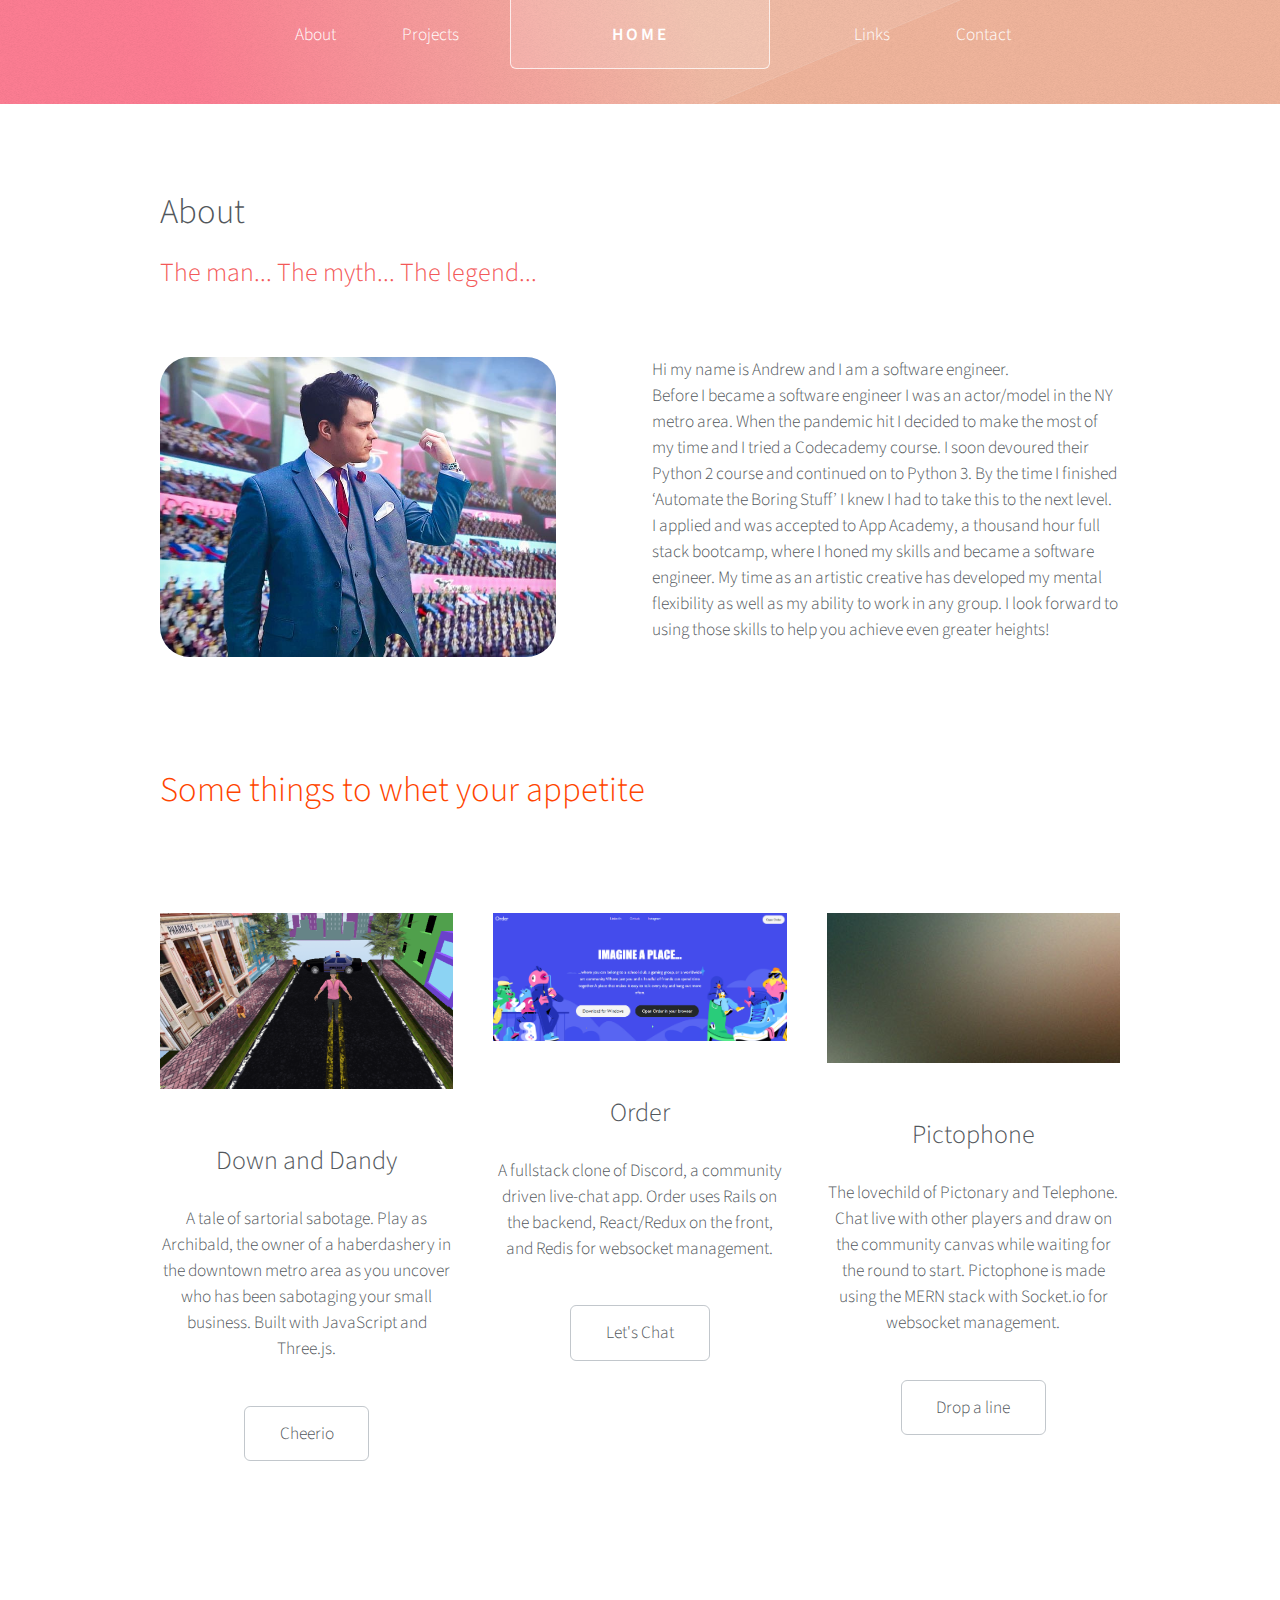
==== about.html @ 5de3103c "styling about and projects" ====
<!DOCTYPE HTML>
<!--
	Telephasic by HTML5 UP
	html5up.net | @ajlkn
	Free for personal and commercial use under the CCA 3.0 license (html5up.net/license)
-->
<html>
	<head>
		<title>Andrew Vitovitch</title>
		<meta charset="utf-8" />
		<meta name="viewport" content="width=device-width, initial-scale=1, user-scalable=no" />
		<link rel="stylesheet" href="assets/css/main.css" />
	</head>
	<body class="no-sidebar is-preload">
		<div id="page-wrapper">

			<!-- Header -->
				<div id="header-wrapper-about">
					<div id="header" class="container">

						<!-- Logo -->
							<h1 id="logo"><a href="index.html">Home</a></h1>

						<!-- Nav -->
						<nav id="nav">
							<ul>

								<li><a href="about.html">About</a></li>
								<li><a href="left-sidebar.html">Projects</a></li>
								<li class="break">
									<a>Links</a>
									<ul>
										<li><a href="https://www.linkedin.com/in/alvitovitch/">LinkedIn</a></li>
										<li><a href="https://github.com/alvitovitch">Github</a></li>
										<li><a href="https://angel.co/u/andrew-vitovitch">AngelList</a></li>
										<li><a href="https://www.instagram.com/brooklyn_dandy/?hl=en">Instagram</a></li>
									</ul>
								</li>
								<li ><a href="right-sidebar.html">Contact</a></li>
							</ul>
						</nav>

					</div>
				</div>

			<!-- Main -->
				<div class="wrapper">
					<div class="container" id="main">

						<!-- Content -->
							<article id="content">
								<header>
									<h2>About</h2>
									<p>The man... The myth... The legend...</p>
								</header>
								<div id='pokeAbout'>
									<img id='poke' src="images/189074681_493496372075279_3464237611437513443_n.jpg" alt=""/>
									<p>Hi my name is Andrew and I am a software engineer. <br/> Before I became a software engineer I was an actor/model in the NY metro area.
										 When the pandemic hit I decided to make the most of my time and I tried a Codecademy course. 
										 I soon devoured their Python 2 course and continued on to Python 3. 
										 By the time I finished ‘Automate the Boring Stuff’ I knew I had to take this to the next level.
										   <br/> I applied and was accepted to App Academy, a thousand hour full stack bootcamp, where I honed
										   my skills and became a software engineer. My time as an artistic creative has developed my mental flexibility as well as my ability to work in any group.
											  I look forward to using those skills to help you achieve even greater heights!</p>
								</div>
							</article>
							
							<h2 id='whet'>Some things to whet your appetite</h2>
							<div class="row features">
							<section class="col-4 col-12-narrower feature">
								<div class="image-wrapper first">
									<a href="https://alvitovitch.github.io/Down-and-Dandy/" class="image featured"><img src="images/DownAndDandy.png" alt="" /></a>
								</div>
								<header>
									<h3>Down and Dandy</h3>
								</header>
								<p>A tale of sartorial sabotage. Play as Archibald, the owner of a haberdashery in the downtown metro area 
									as you uncover who has been sabotaging your small business. Built with JavaScript and Three.js.
								</p>
								<ul class="actions">
									<li><a href="https://alvitovitch.github.io/Down-and-Dandy/" class="button">Cheerio</a></li>
								</ul>
							</section>
							<section class="col-4 col-12-narrower feature">
								<div class="image-wrapper">
									<a href="https://app-order-vitovitch.herokuapp.com/" class="image featured"><img src="images/OrderScreenShot.png" alt="" /></a>
								</div>
								<header>
									<h3>Order</h3>
								</header>
								<p>A fullstack clone of Discord, a community driven live-chat app. Order uses Rails on the backend, React/Redux on the front, and Redis for websocket management.</p>
								<ul class="actions">
									<li><a href="https://app-order-vitovitch.herokuapp.com/" class="button">Let's Chat</a></li>
								</ul>
							</section>
							<section class="col-4 col-12-narrower feature">
								<div class="image-wrapper">
									<a href="https://pictophone.herokuapp.com/" class="image featured"><img src="images/pic05.jpg" alt="" /></a>
								</div>
								<header>
									<h3>Pictophone</h3>
								</header>
								<p>The lovechild of Pictonary and Telephone. Chat live with other players and draw on the community canvas while waiting for the round to start.
									Pictophone is made using the MERN stack with Socket.io for websocket management. 
								</p>
								<ul class="actions">
									<li><a href="https://pictophone.herokuapp.com/" class="button">Drop a line</a></li>
								</ul>
							</section>
						</div>
					</div>
				</div>

			<!-- Footer -->
				<!-- <div id="footer-wrapper">
					<div id="footer" class="container">
						<header class="major">
							<h2>Euismod aliquam vehicula lorem</h2>
							<p>Lorem ipsum dolor sit amet consectetur et sed adipiscing elit. Curabitur vel sem sit<br />
							dolor neque semper magna lorem ipsum feugiat veroeros lorem ipsum dolore.</p>
						</header>
						<div class="row">
							<section class="col-6 col-12-narrower">
								<form method="post" action="#">
									<div class="row gtr-50">
										<div class="col-6 col-12-mobile">
											<input name="name" placeholder="Name" type="text" />
										</div>
										<div class="col-6 col-12-mobile">
											<input name="email" placeholder="Email" type="text" />
										</div>
										<div class="col-12">
											<textarea name="message" placeholder="Message"></textarea>
										</div>
										<div class="col-12">
											<ul class="actions">
												<li><input type="submit" value="Send Message" /></li>
												<li><input type="reset" value="Clear form" /></li>
											</ul>
										</div>
									</div>
								</form>
							</section>
							<section class="col-6 col-12-narrower">
								<div class="row gtr-0">
									<ul class="divided icons col-6 col-12-mobile">
										<li class="icon brands fa-twitter"><a href="#"><span class="extra">twitter.com/</span>untitled</a></li>
										<li class="icon brands fa-facebook-f"><a href="#"><span class="extra">facebook.com/</span>untitled</a></li>
										<li class="icon brands fa-dribbble"><a href="#"><span class="extra">dribbble.com/</span>untitled</a></li>
									</ul>
									<ul class="divided icons col-6 col-12-mobile">
										<li class="icon brands fa-instagram"><a href="#"><span class="extra">instagram.com/</span>untitled</a></li>
										<li class="icon brands fa-youtube"><a href="#"><span class="extra">youtube.com/</span>untitled</a></li>
										<li class="icon brands fa-pinterest"><a href="#"><span class="extra">pinterest.com/</span>untitled</a></li>
									</ul>
								</div>
							</section>
						</div>
					</div>
					<div id="copyright" class="container">
						<ul class="menu">
							<li>&copy; Untitled. All rights reserved.</li><li>Design: <a href="http://html5up.net">HTML5 UP</a></li>
						</ul>
					</div>
				</div> -->

		</div>

		<!-- Scripts -->
			<script src="assets/js/jquery.min.js"></script>
			<script src="assets/js/jquery.dropotron.min.js"></script>
			<script src="assets/js/browser.min.js"></script>
			<script src="assets/js/breakpoints.min.js"></script>
			<script src="assets/js/util.js"></script>
			<script src="assets/js/main.js"></script>

	</body>
</html>
---- assets/css/main.css ----
@import url("fontawesome-all.min.css");
@import url("https://fonts.googleapis.com/css?family=Source+Sans+Pro:300,300italic,400,400italic,600");

/*
	Telephasic by HTML5 UP
	html5up.net | @ajlkn
	Free for personal and commercial use under the CCA 3.0 license (html5up.net/license)
*/

html, body, div, span, applet, object,
iframe, h1, h2, h3, h4, h5, h6, p, blockquote,
pre, a, abbr, acronym, address, big, cite,
code, del, dfn, em, img, ins, kbd, q, s, samp,
small, strike, strong, sub, sup, tt, var, b,
u, i, center, dl, dt, dd, ol, ul, li, fieldset,
form, label, legend, table, caption, tbody,
tfoot, thead, tr, th, td, article, aside,
canvas, details, embed, figure, figcaption,
footer, header, hgroup, menu, nav, output, ruby,
section, summary, time, mark, audio, video {
	margin: 0;
	padding: 0;
	border: 0;
	font-size: 100%;
	font: inherit;
	vertical-align: baseline;}

article, aside, details, figcaption, figure,
footer, header, hgroup, menu, nav, section {
	display: block;}

body {
	line-height: 1;
}

ol, ul {
	list-style: none;
}

blockquote, q {
	quotes: none;
}

	blockquote:before, blockquote:after, q:before, q:after {
		content: '';
		content: none;
	}

table {
	border-collapse: collapse;
	border-spacing: 0;
}

body {
	-webkit-text-size-adjust: none;
}

mark {
	background-color: transparent;
	color: inherit;
}

input::-moz-focus-inner {
	border: 0;
	padding: 0;
}

input, select, textarea {
	-moz-appearance: none;
	-webkit-appearance: none;
	-ms-appearance: none;
	appearance: none;
}

/* Basic */

	@-ms-viewport {
		width: device-width;
	}

	html {
		box-sizing: border-box;
	}

	*, *:before, *:after {
		box-sizing: inherit;
	}

	body {
		background: #f5f7fa;
		font-family: 'Source Sans Pro', sans-serif;
		font-weight: 300;
		color: #52575c;
		line-height: 1.75em;
		font-size: 14pt;
	}

		body.is-preload *, body.is-preload *:before, body.is-preload *:after {
			-moz-animation: none !important;
			-webkit-animation: none !important;
			-ms-animation: none !important;
			animation: none !important;
			-moz-transition: none !important;
			-webkit-transition: none !important;
			-ms-transition: none !important;
			transition: none !important;
		}

	input, textarea, select {
		font-family: 'Source Sans Pro', sans-serif;
		font-weight: 300;
		color: #52575c;
		line-height: 1.75em;
		font-size: 15pt;
	}

	h1, h2, h3, h4, h5, h6 {
		font-weight: 300;
		color: #52575c;
	}

	h1 a, h2 a, h3 a, h4 a, h5 a, h6 a {
		color: inherit;
		text-decoration: none;
	}

	h2 {
		font-size: 2em;
		line-height: 1.25em;
	}

	h3 {
		font-size: 1.5em;
		line-height: 1.5em;
	}

	a {
		-moz-transition: color 0.25s ease-in-out, border-color 0.25s ease-in-out, background-color 0.25s ease-in-out;
		-webkit-transition: color 0.25s ease-in-out, border-color 0.25s ease-in-out, background-color 0.25s ease-in-out;
		-ms-transition: color 0.25s ease-in-out, border-color 0.25s ease-in-out, background-color 0.25s ease-in-out;
		transition: color 0.25s ease-in-out, border-color 0.25s ease-in-out, background-color 0.25s ease-in-out;
		color: inherit;
		text-decoration: none;
		border-bottom: dotted 1px #62676c;
	}

		a:hover {
			color: #f35858;
			border-bottom-color: rgba(255, 255, 255, 0);
		}

	strong, b {
		font-weight: 400;
		color: #42474c;
	}

	em, i {
		font-style: italic;
	}

	sub {
		position: relative;
		top: 0.5em;
		font-size: 0.8em;
	}

	sup {
		position: relative;
		top: -0.5em;
		font-size: 0.8em;
	}

	hr {
		border: 0;
		border-top: solid 1px #c2c7cc;
	}

	blockquote {
		border-left: solid 0.5em #c2c7cc;
		padding: 1em 0 1em 2em;
		font-style: italic;
	}

	p, ul, ol, dl, table {
		margin-bottom: 1.5em;
	}

	br.clear {
		clear: both;
	}

	.features {
		margin-bottom: 1.5em;
	}

	.feature {
		text-align: center;
	}

/* Sections/Article */

	section, article {
		margin-bottom: 3em;
	}

	section > :last-child,
	article > :last-child,
	section:last-child,
	article:last-child {
		margin-bottom: 0;
	}

	.row > section, .row > article {
		margin-bottom: 0;
	}

	header {
		margin-bottom: 1.5em;
	}

		header > p {
			display: block;
			color: #f35858;
			padding: 0.75em 0 1em 0;
			font-size: 1.5em;
			line-height: 1.5em;
		}

		header.major {
			text-align: center;
		}

/* Container */

	.container {
		margin: 0 auto;
		max-width: 100%;
		width: 1200px;
	}

		@media screen and (max-width: 1280px) {

			.container {
				width: 960px;
			}

		}

		@media screen and (max-width: 1080px) {

			.container {
				width: 100%;
			}

		}

		@media screen and (max-width: 820px) {

			.container {
				width: 100%;
			}

		}

		@media screen and (max-width: 736px) {

			.container {
				width: 100%;
			}

		}

		@media screen and (max-width: 480px) {

			.container {
				width: 100%;
			}

		}

/* Row */

	.row {
		display: flex;
		flex-wrap: wrap;
		box-sizing: border-box;
		align-items: stretch;
	}

		.row > * {
			box-sizing: border-box;
		}

		.row.gtr-uniform > * > :last-child {
			margin-bottom: 0;
		}

		.row.aln-left {
			justify-content: flex-start;
		}

		.row.aln-center {
			justify-content: center;
		}

		.row.aln-right {
			justify-content: flex-end;
		}

		.row.aln-top {
			align-items: flex-start;
		}

		.row.aln-middle {
			align-items: center;
		}

		.row.aln-bottom {
			align-items: flex-end;
		}

		.row > .imp {
			order: -1;
		}

		.row > .col-1 {
			width: 8.33333%;
		}

		.row > .off-1 {
			margin-left: 8.33333%;
		}

		.row > .col-2 {
			width: 16.66667%;
		}

		.row > .off-2 {
			margin-left: 16.66667%;
		}

		.row > .col-3 {
			width: 25%;
		}

		.row > .off-3 {
			margin-left: 25%;
		}

		.row > .col-4 {
			width: 33.33333%;
		}

		.row > .off-4 {
			margin-left: 33.33333%;
		}

		.row > .col-5 {
			width: 41.66667%;
		}

		.row > .off-5 {
			margin-left: 41.66667%;
		}

		.row > .col-6 {
			width: 50%;
		}

		.row > .off-6 {
			margin-left: 50%;
		}

		.row > .col-7 {
			width: 58.33333%;
		}

		.row > .off-7 {
			margin-left: 58.33333%;
		}

		.row > .col-8 {
			width: 66.66667%;
		}

		.row > .off-8 {
			margin-left: 66.66667%;
		}

		.row > .col-9 {
			width: 75%;
		}

		.row > .off-9 {
			margin-left: 75%;
		}

		.row > .col-10 {
			width: 83.33333%;
		}

		.row > .off-10 {
			margin-left: 83.33333%;
		}

		.row > .col-11 {
			width: 91.66667%;
		}

		.row > .off-11 {
			margin-left: 91.66667%;
		}

		.row > .col-12 {
			width: 100%;
		}

		.row > .off-12 {
			margin-left: 100%;
		}

		.row.gtr-0 {
			margin-top: 0px;
			margin-left: 0px;
		}

			.row.gtr-0 > * {
				padding: 0px 0 0 0px;
			}

			.row.gtr-0.gtr-uniform {
				margin-top: 0px;
			}

				.row.gtr-0.gtr-uniform > * {
					padding-top: 0px;
				}

		.row.gtr-25 {
			margin-top: -12.5px;
			margin-left: -12.5px;
		}

			.row.gtr-25 > * {
				padding: 12.5px 0 0 12.5px;
			}

			.row.gtr-25.gtr-uniform {
				margin-top: -12.5px;
			}

				.row.gtr-25.gtr-uniform > * {
					padding-top: 12.5px;
				}

		.row.gtr-50 {
			margin-top: -25px;
			margin-left: -25px;
		}

			.row.gtr-50 > * {
				padding: 25px 0 0 25px;
			}

			.row.gtr-50.gtr-uniform {
				margin-top: -25px;
			}

				.row.gtr-50.gtr-uniform > * {
					padding-top: 25px;
				}

		.row {
			margin-top: -50px;
			margin-left: -50px;
		}

			.row > * {
				padding: 50px 0 0 50px;
			}

			.row.gtr-uniform {
				margin-top: -50px;
			}

				.row.gtr-uniform > * {
					padding-top: 50px;
				}

		.row.gtr-150 {
			margin-top: -75px;
			margin-left: -75px;
		}

			.row.gtr-150 > * {
				padding: 75px 0 0 75px;
			}

			.row.gtr-150.gtr-uniform {
				margin-top: -75px;
			}

				.row.gtr-150.gtr-uniform > * {
					padding-top: 75px;
				}

		.row.gtr-200 {
			margin-top: -100px;
			margin-left: -100px;
		}

			.row.gtr-200 > * {
				padding: 100px 0 0 100px;
			}

			.row.gtr-200.gtr-uniform {
				margin-top: -100px;
			}

				.row.gtr-200.gtr-uniform > * {
					padding-top: 100px;
				}

		@media screen and (max-width: 1280px) {

			.row {
				display: flex;
				flex-wrap: wrap;
				box-sizing: border-box;
				align-items: stretch;
			}

				.row > * {
					box-sizing: border-box;
				}

				.row.gtr-uniform > * > :last-child {
					margin-bottom: 0;
				}

				.row.aln-left {
					justify-content: flex-start;
				}

				.row.aln-center {
					justify-content: center;
				}

				.row.aln-right {
					justify-content: flex-end;
				}

				.row.aln-top {
					align-items: flex-start;
				}

				.row.aln-middle {
					align-items: center;
				}

				.row.aln-bottom {
					align-items: flex-end;
				}

				.row > .imp-normal {
					order: -1;
				}

				.row > .col-1-normal {
					width: 8.33333%;
				}

				.row > .off-1-normal {
					margin-left: 8.33333%;
				}

				.row > .col-2-normal {
					width: 16.66667%;
				}

				.row > .off-2-normal {
					margin-left: 16.66667%;
				}

				.row > .col-3-normal {
					width: 25%;
				}

				.row > .off-3-normal {
					margin-left: 25%;
				}

				.row > .col-4-normal {
					width: 33.33333%;
				}

				.row > .off-4-normal {
					margin-left: 33.33333%;
				}

				.row > .col-5-normal {
					width: 41.66667%;
				}

				.row > .off-5-normal {
					margin-left: 41.66667%;
				}

				.row > .col-6-normal {
					width: 50%;
				}

				.row > .off-6-normal {
					margin-left: 50%;
				}

				.row > .col-7-normal {
					width: 58.33333%;
				}

				.row > .off-7-normal {
					margin-left: 58.33333%;
				}

				.row > .col-8-normal {
					width: 66.66667%;
				}

				.row > .off-8-normal {
					margin-left: 66.66667%;
				}

				.row > .col-9-normal {
					width: 75%;
				}

				.row > .off-9-normal {
					margin-left: 75%;
				}

				.row > .col-10-normal {
					width: 83.33333%;
				}

				.row > .off-10-normal {
					margin-left: 83.33333%;
				}

				.row > .col-11-normal {
					width: 91.66667%;
				}

				.row > .off-11-normal {
					margin-left: 91.66667%;
				}

				.row > .col-12-normal {
					width: 100%;
				}

				.row > .off-12-normal {
					margin-left: 100%;
				}

				.row.gtr-0 {
					margin-top: 0px;
					margin-left: 0px;
				}

					.row.gtr-0 > * {
						padding: 0px 0 0 0px;
					}

					.row.gtr-0.gtr-uniform {
						margin-top: 0px;
					}

						.row.gtr-0.gtr-uniform > * {
							padding-top: 0px;
						}

				.row.gtr-25 {
					margin-top: -10px;
					margin-left: -10px;
				}

					.row.gtr-25 > * {
						padding: 10px 0 0 10px;
					}

					.row.gtr-25.gtr-uniform {
						margin-top: -10px;
					}

						.row.gtr-25.gtr-uniform > * {
							padding-top: 10px;
						}

				.row.gtr-50 {
					margin-top: -20px;
					margin-left: -20px;
				}

					.row.gtr-50 > * {
						padding: 20px 0 0 20px;
					}

					.row.gtr-50.gtr-uniform {
						margin-top: -20px;
					}

						.row.gtr-50.gtr-uniform > * {
							padding-top: 20px;
						}

				.row {
					margin-top: -40px;
					margin-left: -40px;
				}

					.row > * {
						padding: 40px 0 0 40px;
					}

					.row.gtr-uniform {
						margin-top: -40px;
					}

						.row.gtr-uniform > * {
							padding-top: 40px;
						}

				.row.gtr-150 {
					margin-top: -60px;
					margin-left: -60px;
				}

					.row.gtr-150 > * {
						padding: 60px 0 0 60px;
					}

					.row.gtr-150.gtr-uniform {
						margin-top: -60px;
					}

						.row.gtr-150.gtr-uniform > * {
							padding-top: 60px;
						}

				.row.gtr-200 {
					margin-top: -80px;
					margin-left: -80px;
				}

					.row.gtr-200 > * {
						padding: 80px 0 0 80px;
					}

					.row.gtr-200.gtr-uniform {
						margin-top: -80px;
					}

						.row.gtr-200.gtr-uniform > * {
							padding-top: 80px;
						}

		}

		@media screen and (max-width: 1080px) {

			.row {
				display: flex;
				flex-wrap: wrap;
				box-sizing: border-box;
				align-items: stretch;
			}

				.row > * {
					box-sizing: border-box;
				}

				.row.gtr-uniform > * > :last-child {
					margin-bottom: 0;
				}

				.row.aln-left {
					justify-content: flex-start;
				}

				.row.aln-center {
					justify-content: center;
				}

				.row.aln-right {
					justify-content: flex-end;
				}

				.row.aln-top {
					align-items: flex-start;
				}

				.row.aln-middle {
					align-items: center;
				}

				.row.aln-bottom {
					align-items: flex-end;
				}

				.row > .imp-narrow {
					order: -1;
				}

				.row > .col-1-narrow {
					width: 8.33333%;
				}

				.row > .off-1-narrow {
					margin-left: 8.33333%;
				}

				.row > .col-2-narrow {
					width: 16.66667%;
				}

				.row > .off-2-narrow {
					margin-left: 16.66667%;
				}

				.row > .col-3-narrow {
					width: 25%;
				}

				.row > .off-3-narrow {
					margin-left: 25%;
				}

				.row > .col-4-narrow {
					width: 33.33333%;
				}

				.row > .off-4-narrow {
					margin-left: 33.33333%;
				}

				.row > .col-5-narrow {
					width: 41.66667%;
				}

				.row > .off-5-narrow {
					margin-left: 41.66667%;
				}

				.row > .col-6-narrow {
					width: 50%;
				}

				.row > .off-6-narrow {
					margin-left: 50%;
				}

				.row > .col-7-narrow {
					width: 58.33333%;
				}

				.row > .off-7-narrow {
					margin-left: 58.33333%;
				}

				.row > .col-8-narrow {
					width: 66.66667%;
				}

				.row > .off-8-narrow {
					margin-left: 66.66667%;
				}

				.row > .col-9-narrow {
					width: 75%;
				}

				.row > .off-9-narrow {
					margin-left: 75%;
				}

				.row > .col-10-narrow {
					width: 83.33333%;
				}

				.row > .off-10-narrow {
					margin-left: 83.33333%;
				}

				.row > .col-11-narrow {
					width: 91.66667%;
				}

				.row > .off-11-narrow {
					margin-left: 91.66667%;
				}

				.row > .col-12-narrow {
					width: 100%;
				}

				.row > .off-12-narrow {
					margin-left: 100%;
				}

				.row.gtr-0 {
					margin-top: 0px;
					margin-left: 0px;
				}

					.row.gtr-0 > * {
						padding: 0px 0 0 0px;
					}

					.row.gtr-0.gtr-uniform {
						margin-top: 0px;
					}

						.row.gtr-0.gtr-uniform > * {
							padding-top: 0px;
						}

				.row.gtr-25 {
					margin-top: -10px;
					margin-left: -10px;
				}

					.row.gtr-25 > * {
						padding: 10px 0 0 10px;
					}

					.row.gtr-25.gtr-uniform {
						margin-top: -10px;
					}

						.row.gtr-25.gtr-uniform > * {
							padding-top: 10px;
						}

				.row.gtr-50 {
					margin-top: -20px;
					margin-left: -20px;
				}

					.row.gtr-50 > * {
						padding: 20px 0 0 20px;
					}

					.row.gtr-50.gtr-uniform {
						margin-top: -20px;
					}

						.row.gtr-50.gtr-uniform > * {
							padding-top: 20px;
						}

				.row {
					margin-top: -40px;
					margin-left: -40px;
				}

					.row > * {
						padding: 40px 0 0 40px;
					}

					.row.gtr-uniform {
						margin-top: -40px;
					}

						.row.gtr-uniform > * {
							padding-top: 40px;
						}

				.row.gtr-150 {
					margin-top: -60px;
					margin-left: -60px;
				}

					.row.gtr-150 > * {
						padding: 60px 0 0 60px;
					}

					.row.gtr-150.gtr-uniform {
						margin-top: -60px;
					}

						.row.gtr-150.gtr-uniform > * {
							padding-top: 60px;
						}

				.row.gtr-200 {
					margin-top: -80px;
					margin-left: -80px;
				}

					.row.gtr-200 > * {
						padding: 80px 0 0 80px;
					}

					.row.gtr-200.gtr-uniform {
						margin-top: -80px;
					}

						.row.gtr-200.gtr-uniform > * {
							padding-top: 80px;
						}

		}

		@media screen and (max-width: 820px) {

			.row {
				display: flex;
				flex-wrap: wrap;
				box-sizing: border-box;
				align-items: stretch;
			}

				.row > * {
					box-sizing: border-box;
				}

				.row.gtr-uniform > * > :last-child {
					margin-bottom: 0;
				}

				.row.aln-left {
					justify-content: flex-start;
				}

				.row.aln-center {
					justify-content: center;
				}

				.row.aln-right {
					justify-content: flex-end;
				}

				.row.aln-top {
					align-items: flex-start;
				}

				.row.aln-middle {
					align-items: center;
				}

				.row.aln-bottom {
					align-items: flex-end;
				}

				.row > .imp-narrower {
					order: -1;
				}

				.row > .col-1-narrower {
					width: 8.33333%;
				}

				.row > .off-1-narrower {
					margin-left: 8.33333%;
				}

				.row > .col-2-narrower {
					width: 16.66667%;
				}

				.row > .off-2-narrower {
					margin-left: 16.66667%;
				}

				.row > .col-3-narrower {
					width: 25%;
				}

				.row > .off-3-narrower {
					margin-left: 25%;
				}

				.row > .col-4-narrower {
					width: 33.33333%;
				}

				.row > .off-4-narrower {
					margin-left: 33.33333%;
				}

				.row > .col-5-narrower {
					width: 41.66667%;
				}

				.row > .off-5-narrower {
					margin-left: 41.66667%;
				}

				.row > .col-6-narrower {
					width: 50%;
				}

				.row > .off-6-narrower {
					margin-left: 50%;
				}

				.row > .col-7-narrower {
					width: 58.33333%;
				}

				.row > .off-7-narrower {
					margin-left: 58.33333%;
				}

				.row > .col-8-narrower {
					width: 66.66667%;
				}

				.row > .off-8-narrower {
					margin-left: 66.66667%;
				}

				.row > .col-9-narrower {
					width: 75%;
				}

				.row > .off-9-narrower {
					margin-left: 75%;
				}

				.row > .col-10-narrower {
					width: 83.33333%;
				}

				.row > .off-10-narrower {
					margin-left: 83.33333%;
				}

				.row > .col-11-narrower {
					width: 91.66667%;
				}

				.row > .off-11-narrower {
					margin-left: 91.66667%;
				}

				.row > .col-12-narrower {
					width: 100%;
				}

				.row > .off-12-narrower {
					margin-left: 100%;
				}

				.row.gtr-0 {
					margin-top: 0px;
					margin-left: 0px;
				}

					.row.gtr-0 > * {
						padding: 0px 0 0 0px;
					}

					.row.gtr-0.gtr-uniform {
						margin-top: 0px;
					}

						.row.gtr-0.gtr-uniform > * {
							padding-top: 0px;
						}

				.row.gtr-25 {
					margin-top: -7.5px;
					margin-left: -7.5px;
				}

					.row.gtr-25 > * {
						padding: 7.5px 0 0 7.5px;
					}

					.row.gtr-25.gtr-uniform {
						margin-top: -7.5px;
					}

						.row.gtr-25.gtr-uniform > * {
							padding-top: 7.5px;
						}

				.row.gtr-50 {
					margin-top: -15px;
					margin-left: -15px;
				}

					.row.gtr-50 > * {
						padding: 15px 0 0 15px;
					}

					.row.gtr-50.gtr-uniform {
						margin-top: -15px;
					}

						.row.gtr-50.gtr-uniform > * {
							padding-top: 15px;
						}

				.row {
					margin-top: -30px;
					margin-left: -30px;
				}

					.row > * {
						padding: 30px 0 0 30px;
					}

					.row.gtr-uniform {
						margin-top: -30px;
					}

						.row.gtr-uniform > * {
							padding-top: 30px;
						}

				.row.gtr-150 {
					margin-top: -45px;
					margin-left: -45px;
				}

					.row.gtr-150 > * {
						padding: 45px 0 0 45px;
					}

					.row.gtr-150.gtr-uniform {
						margin-top: -45px;
					}

						.row.gtr-150.gtr-uniform > * {
							padding-top: 45px;
						}

				.row.gtr-200 {
					margin-top: -60px;
					margin-left: -60px;
				}

					.row.gtr-200 > * {
						padding: 60px 0 0 60px;
					}

					.row.gtr-200.gtr-uniform {
						margin-top: -60px;
					}

						.row.gtr-200.gtr-uniform > * {
							padding-top: 60px;
						}

		}

		@media screen and (max-width: 736px) {

			.row {
				display: flex;
				flex-wrap: wrap;
				box-sizing: border-box;
				align-items: stretch;
			}

				.row > * {
					box-sizing: border-box;
				}

				.row.gtr-uniform > * > :last-child {
					margin-bottom: 0;
				}

				.row.aln-left {
					justify-content: flex-start;
				}

				.row.aln-center {
					justify-content: center;
				}

				.row.aln-right {
					justify-content: flex-end;
				}

				.row.aln-top {
					align-items: flex-start;
				}

				.row.aln-middle {
					align-items: center;
				}

				.row.aln-bottom {
					align-items: flex-end;
				}

				.row > .imp-mobile {
					order: -1;
				}

				.row > .col-1-mobile {
					width: 8.33333%;
				}

				.row > .off-1-mobile {
					margin-left: 8.33333%;
				}

				.row > .col-2-mobile {
					width: 16.66667%;
				}

				.row > .off-2-mobile {
					margin-left: 16.66667%;
				}

				.row > .col-3-mobile {
					width: 25%;
				}

				.row > .off-3-mobile {
					margin-left: 25%;
				}

				.row > .col-4-mobile {
					width: 33.33333%;
				}

				.row > .off-4-mobile {
					margin-left: 33.33333%;
				}

				.row > .col-5-mobile {
					width: 41.66667%;
				}

				.row > .off-5-mobile {
					margin-left: 41.66667%;
				}

				.row > .col-6-mobile {
					width: 50%;
				}

				.row > .off-6-mobile {
					margin-left: 50%;
				}

				.row > .col-7-mobile {
					width: 58.33333%;
				}

				.row > .off-7-mobile {
					margin-left: 58.33333%;
				}

				.row > .col-8-mobile {
					width: 66.66667%;
				}

				.row > .off-8-mobile {
					margin-left: 66.66667%;
				}

				.row > .col-9-mobile {
					width: 75%;
				}

				.row > .off-9-mobile {
					margin-left: 75%;
				}

				.row > .col-10-mobile {
					width: 83.33333%;
				}

				.row > .off-10-mobile {
					margin-left: 83.33333%;
				}

				.row > .col-11-mobile {
					width: 91.66667%;
				}

				.row > .off-11-mobile {
					margin-left: 91.66667%;
				}

				.row > .col-12-mobile {
					width: 100%;
				}

				.row > .off-12-mobile {
					margin-left: 100%;
				}

				.row.gtr-0 {
					margin-top: 0px;
					margin-left: 0px;
				}

					.row.gtr-0 > * {
						padding: 0px 0 0 0px;
					}

					.row.gtr-0.gtr-uniform {
						margin-top: 0px;
					}

						.row.gtr-0.gtr-uniform > * {
							padding-top: 0px;
						}

				.row.gtr-25 {
					margin-top: -5px;
					margin-left: -5px;
				}

					.row.gtr-25 > * {
						padding: 5px 0 0 5px;
					}

					.row.gtr-25.gtr-uniform {
						margin-top: -5px;
					}

						.row.gtr-25.gtr-uniform > * {
							padding-top: 5px;
						}

				.row.gtr-50 {
					margin-top: -10px;
					margin-left: -10px;
				}

					.row.gtr-50 > * {
						padding: 10px 0 0 10px;
					}

					.row.gtr-50.gtr-uniform {
						margin-top: -10px;
					}

						.row.gtr-50.gtr-uniform > * {
							padding-top: 10px;
						}

				.row {
					margin-top: -20px;
					margin-left: -20px;
				}

					.row > * {
						padding: 20px 0 0 20px;
					}

					.row.gtr-uniform {
						margin-top: -20px;
					}

						.row.gtr-uniform > * {
							padding-top: 20px;
						}

				.row.gtr-150 {
					margin-top: -30px;
					margin-left: -30px;
				}

					.row.gtr-150 > * {
						padding: 30px 0 0 30px;
					}

					.row.gtr-150.gtr-uniform {
						margin-top: -30px;
					}

						.row.gtr-150.gtr-uniform > * {
							padding-top: 30px;
						}

				.row.gtr-200 {
					margin-top: -40px;
					margin-left: -40px;
				}

					.row.gtr-200 > * {
						padding: 40px 0 0 40px;
					}

					.row.gtr-200.gtr-uniform {
						margin-top: -40px;
					}

						.row.gtr-200.gtr-uniform > * {
							padding-top: 40px;
						}

		}

		@media screen and (max-width: 480px) {

			.row {
				display: flex;
				flex-wrap: wrap;
				box-sizing: border-box;
				align-items: stretch;
			}

				.row > * {
					box-sizing: border-box;
				}

				.row.gtr-uniform > * > :last-child {
					margin-bottom: 0;
				}

				.row.aln-left {
					justify-content: flex-start;
				}

				.row.aln-center {
					justify-content: center;
				}

				.row.aln-right {
					justify-content: flex-end;
				}

				.row.aln-top {
					align-items: flex-start;
				}

				.row.aln-middle {
					align-items: center;
				}

				.row.aln-bottom {
					align-items: flex-end;
				}

				.row > .imp-mobilep {
					order: -1;
				}

				.row > .col-1-mobilep {
					width: 8.33333%;
				}

				.row > .off-1-mobilep {
					margin-left: 8.33333%;
				}

				.row > .col-2-mobilep {
					width: 16.66667%;
				}

				.row > .off-2-mobilep {
					margin-left: 16.66667%;
				}

				.row > .col-3-mobilep {
					width: 25%;
				}

				.row > .off-3-mobilep {
					margin-left: 25%;
				}

				.row > .col-4-mobilep {
					width: 33.33333%;
				}

				.row > .off-4-mobilep {
					margin-left: 33.33333%;
				}

				.row > .col-5-mobilep {
					width: 41.66667%;
				}

				.row > .off-5-mobilep {
					margin-left: 41.66667%;
				}

				.row > .col-6-mobilep {
					width: 50%;
				}

				.row > .off-6-mobilep {
					margin-left: 50%;
				}

				.row > .col-7-mobilep {
					width: 58.33333%;
				}

				.row > .off-7-mobilep {
					margin-left: 58.33333%;
				}

				.row > .col-8-mobilep {
					width: 66.66667%;
				}

				.row > .off-8-mobilep {
					margin-left: 66.66667%;
				}

				.row > .col-9-mobilep {
					width: 75%;
				}

				.row > .off-9-mobilep {
					margin-left: 75%;
				}

				.row > .col-10-mobilep {
					width: 83.33333%;
				}

				.row > .off-10-mobilep {
					margin-left: 83.33333%;
				}

				.row > .col-11-mobilep {
					width: 91.66667%;
				}

				.row > .off-11-mobilep {
					margin-left: 91.66667%;
				}

				.row > .col-12-mobilep {
					width: 100%;
				}

				.row > .off-12-mobilep {
					margin-left: 100%;
				}

				.row.gtr-0 {
					margin-top: 0px;
					margin-left: 0px;
				}

					.row.gtr-0 > * {
						padding: 0px 0 0 0px;
					}

					.row.gtr-0.gtr-uniform {
						margin-top: 0px;
					}

						.row.gtr-0.gtr-uniform > * {
							padding-top: 0px;
						}

				.row.gtr-25 {
					margin-top: -5px;
					margin-left: -5px;
				}

					.row.gtr-25 > * {
						padding: 5px 0 0 5px;
					}

					.row.gtr-25.gtr-uniform {
						margin-top: -5px;
					}

						.row.gtr-25.gtr-uniform > * {
							padding-top: 5px;
						}

				.row.gtr-50 {
					margin-top: -10px;
					margin-left: -10px;
				}

					.row.gtr-50 > * {
						padding: 10px 0 0 10px;
					}

					.row.gtr-50.gtr-uniform {
						margin-top: -10px;
					}

						.row.gtr-50.gtr-uniform > * {
							padding-top: 10px;
						}

				.row {
					margin-top: -20px;
					margin-left: -20px;
				}

					.row > * {
						padding: 20px 0 0 20px;
					}

					.row.gtr-uniform {
						margin-top: -20px;
					}

						.row.gtr-uniform > * {
							padding-top: 20px;
						}

				.row.gtr-150 {
					margin-top: -30px;
					margin-left: -30px;
				}

					.row.gtr-150 > * {
						padding: 30px 0 0 30px;
					}

					.row.gtr-150.gtr-uniform {
						margin-top: -30px;
					}

						.row.gtr-150.gtr-uniform > * {
							padding-top: 30px;
						}

				.row.gtr-200 {
					margin-top: -40px;
					margin-left: -40px;
				}

					.row.gtr-200 > * {
						padding: 40px 0 0 40px;
					}

					.row.gtr-200.gtr-uniform {
						margin-top: -40px;
					}

						.row.gtr-200.gtr-uniform > * {
							padding-top: 40px;
						}

		}

/* Image */

	.image {
		-moz-transition: opacity 0.25s ease-in-out;
		-webkit-transition: opacity 0.25s ease-in-out;
		-ms-transition: opacity 0.25s ease-in-out;
		transition: opacity 0.25s ease-in-out;
		display: inline-block;
		outline: 0;
		border: 0;
	}

		.image img {
			display: block;
			object-fit: contain;
			width: 100%;
			height: 50%;
		}

		.image.fit {
			display: block;
			width: 100%;
		}

		.image.featured {
			display: block;
			width: 100%;
			margin: 0 0 3em 0;
		}

		.image.left {
			float: left;
			margin: 0 2em 2em 0;
		}

		.image.centered {
			display: block;
			margin: 0 0 3em 0;
		}

			.image.centered img {
				margin: 0 auto;
				width: auto;
			}

	a.image:hover {
		opacity: 0.85;
	}

/* List */

	ul {
		list-style: disc;
		padding-left: 1em;
	}

		ul li {
			padding-left: 0.5em;
		}

	ol {
		list-style: decimal;
		padding-left: 1.25em;
	}

		ol li {
			padding-left: 0.25em;
		}

/* Actions */

	ul.actions {
		padding-top: 1em;
		list-style: none;
		padding-left: 0;
	}

		ul.actions.major {
			text-align: center;
		}

		ul.actions li {
			display: inline-block;
			margin-left: 1em;
			padding-left: 0;
		}

			ul.actions li:first-child {
				margin-left: 0;
			}

/* Divided */

	ul.divided {
		list-style: none;
		padding-left: 0;
	}

		ul.divided li {
			border-top: solid 1px #d2d7dc;
			padding-top: 2em;
			margin-top: 2em;
			padding-left: 0;
		}

			ul.divided li:first-child {
				padding-top: 0;
				margin-top: 0;
				border-top: 0;
			}

/* Icons */

	ul.icons {
		list-style: none;
		padding-left: 0;
	}

		ul.icons li {
			padding-left: 0;
		}

			ul.icons li:before {
				display: inline-block;
				color: #fff;
				background: #61666b;
				width: 2.5em;
				height: 2.5em;
				border-radius: 0.35em;
				text-align: center;
				line-height: 2.5em;
				margin-right: 0.75em;
			}

/* Menu */

	ul.menu {
		list-style: none;
		padding-left: 0;
	}

		ul.menu li {
			display: inline-block;
			border-left: solid 1px #d2d7dc;
			padding-left: 1em;
			margin-left: 1em;
		}

			ul.menu li:first-child {
				border-left: 0;
				padding-left: 0;
				margin-left: 0;
			}

/* Form */

	form .actions {
		padding-top: 0;
	}

	form label {
		display: block;
		font-weight: 300;
		color: #52575c;
		margin: 0 0 0.5em 0;
	}

	form input[type="text"],
	form input[type="email"],
	form input[type="password"],
	form select,
	form textarea {
		-moz-transition: background-color 0.25s ease-in-out;
		-webkit-transition: background-color 0.25s ease-in-out;
		-ms-transition: background-color 0.25s ease-in-out;
		transition: background-color 0.25s ease-in-out;
		-webkit-appearance: none;
		display: block;
		background: #f9fbfe;
		border: solid 1px #d2d7dc;
		border-radius: 0.35em;
		width: 100%;
		line-height: 1.5em;
		padding: 0.75em;
	}

		form input[type="text"]:focus,
		form input[type="email"]:focus,
		form input[type="password"]:focus,
		form select:focus,
		form textarea:focus {
			background: #fff;
		}

	form textarea {
		min-height: 7em;
	}

	form ::-webkit-input-placeholder {
		color: #555 !important;
	}

	form :-moz-placeholder {
		color: #555 !important;
	}

	form ::-moz-placeholder {
		color: #555 !important;
	}

	form :-ms-input-placeholder {
		color: #555 !important;
	}

	form ::-moz-focus-inner {
		border: 0;
	}

/* Table */

	table {
		width: 100%;
	}

		table.default {
			width: 100%;
		}

			table.default tbody tr {
				border-top: solid 1px #D2D7DC;
			}

				table.default tbody tr:nth-child(2n+1) {
					background: #f9fbfe;
				}

			table.default td {
				padding: 0.5em 1em 0.5em 1em;
			}

			table.default th {
				text-align: left;
				font-weight: 400;
				padding: 0.5em 1em 0.5em 1em;
			}

			table.default tfoot {
				border-top: solid 1px #D2D7DC;
			}

/* Button */

	input[type="button"],
	input[type="submit"],
	input[type="reset"],
	button,
	.button {
		-moz-transition: color 0.25s ease-in-out, border-color 0.25s ease-in-out, background-color 0.25s ease-in-out;
		-webkit-transition: color 0.25s ease-in-out, border-color 0.25s ease-in-out, background-color 0.25s ease-in-out;
		-ms-transition: color 0.25s ease-in-out, border-color 0.25s ease-in-out, background-color 0.25s ease-in-out;
		transition: color 0.25s ease-in-out, border-color 0.25s ease-in-out, background-color 0.25s ease-in-out;
		display: inline-block;
		color: inherit;
		background: none;
		text-decoration: none;
		border: solid 1px #c2c7cc;
		border-radius: 0.35em;
		padding: 0.8em 2em 0.8em 2em;
		cursor: pointer;
		outline: 0;
	}

		input[type="button"]:hover,
		input[type="submit"]:hover,
		input[type="reset"]:hover,
		button:hover,
		.button:hover {
			color: #f35858;
			border-color: rgba(243, 88, 88, 0.5);
		}

/* Icons */

	.icon {
		text-decoration: none;
		text-decoration: none;
	}

		.icon:before {
			-moz-osx-font-smoothing: grayscale;
			-webkit-font-smoothing: antialiased;
			display: inline-block;
			font-style: normal;
			font-variant: normal;
			text-rendering: auto;
			line-height: 1;
			text-transform: none !important;
			font-family: 'Font Awesome 5 Free';
			font-weight: 400;
		}

		.icon:before {
			line-height: inherit;
		}

		.icon > .label {
			display: none;
		}

		.icon.solid:before {
			font-weight: 900;
		}

		.icon.brands:before {
			font-family: 'Font Awesome 5 Brands';
		}

/* Wrappers */

	.wrapper {
		position: relative;
		background: #fff;
		overflow-x: hidden;
		padding: 6em 0 6em 0;
	}
	#wrapperOne {
		width: 100vw;
	}

	#skills i {
		font-size: 72px;
	}

	.image-wrapper {
		position: relative;
	}

		.image-wrapper .image {
			position: relative;
			z-index: 2;
		}

		.image-wrapper.first:before {
			content: '';
			height: 100%;
			position: absolute;
			left: -1000%;
			top: 0;
			z-index: 1;
			box-shadow: inset 0px 0px 0px 1px #e8e8e8;
			background: #f6f8fb url("images/image-wrapper.svg");
		}

		#coffee {
			width: 100%;
    		border-radius: 50px;
		}

		#aboutFlex {
			display: flex;
			flex-direction: row;
			align-items: center;
			width: 100%;
			gap: 15%;
		}

	#header-wrapper {
		position: relative;
		padding: 4em 0 2em 0;
		background-image: url("images/header.svg");
		background-image: url("images/overlay.png"), url("images/header.svg"), -moz-linear-gradient(75deg, #FF7088 15%, #F2B69D 55%);
		background-image: url("images/overlay.png"), url("images/header.svg"), -webkit-linear-gradient(75deg, #FF7088 15%, #F2B69D 55%);
		background-image: url("images/overlay.png"), url("images/header.svg"), -ms-linear-gradient(75deg, #FF7088 15%, #F2B69D 55%);
		background-image: url("images/overlay.png"), url("images/header.svg"), linear-gradient(75deg, #FF7088 15%, #F2B69D 55%);
		background-color: #f08c89;
		background-size: 100% 620%;
		background-size: 128px 128px, 100% 620%, auto;
		background-repeat: repeat, no-repeat, no-repeat;
		height: 100vh;
	}
	
	#header-wrapper-about {
		position: relative;
		padding: 4em 0 2em 0;
		background-image: url("images/header.svg");
		background-image: url("images/overlay.png"), url("images/header.svg"), -moz-linear-gradient(75deg, #FF7088 15%, #F2B69D 55%);
		background-image: url("images/overlay.png"), url("images/header.svg"), -webkit-linear-gradient(75deg, #FF7088 15%, #F2B69D 55%);
		background-image: url("images/overlay.png"), url("images/header.svg"), -ms-linear-gradient(75deg, #FF7088 15%, #F2B69D 55%);
		background-image: url("images/overlay.png"), url("images/header.svg"), linear-gradient(75deg, #FF7088 15%, #F2B69D 55%);
		background-color: #f08c89;
		background-size: 100% 620%;
		background-size: 128px 128px, 100% 620%, auto;
		background-repeat: repeat, no-repeat, no-repeat;
	}

	#poke {
		height: 300px;
		width: auto;
		border-radius: 30px;
		
	}
	#pokeAbout {
		display: flex;
		flex-direction: row;
		gap: 10%;
	}

	.homepage #header-wrapper {
		padding: 10em 0 6em 0;
		background-size: 128px 128px, 100% 100%, auto;
	}

	#promo-wrapper {
		position: relative;
		background-image: url("images/overlay.png"), url("../../images/promo.jpg");
		background-size: 192px 192px, cover;
		background-position: top left, center center;
		color: #fff;
		text-align: center;
		padding: 6em 0 6em 0;
	}

	#whet {
		margin-top: 100px;
		margin-bottom: 100px;
		color: orangered;
	}

	#footer-wrapper {
		-webkit-transform: translate3d(0, 0, 0);
		position: relative;
		border-top: solid 1px #c2c7cc;
		padding: 6em 0 6em 0;
		background-image: url("images/overlay.png"), url("images/footer.svg");
		background-size: 128px 128px,				100% 100%;
	}

/* Header */

	#logo {
		position: absolute;
		z-index: 1;
		top: 0;
		left: 50%;
		width: 15em;
		margin-left: -7.5em;
	}

		#logo a {
			display: block;
			width: 100%;
			height: 4em;
			line-height: 4em;
			background: rgba(255, 255, 255, 0.15);
			border: solid 1px;
			border-color: #fff;
			border-color: rgba(255, 255, 255, 0.75);
			border-top: 0;
			border-radius: 0 0 0.35em 0.35em;
			color: #fff;
			display: inline-block;
			font-weight: 600;
			letter-spacing: 3px;
			text-align: center;
			text-transform: uppercase;
		}

	#nav {
		text-align: center;
		position: absolute;
		top: 0;
		left: 0;
		width: 100%;
		height: 4em;
		line-height: 4em;
	}

		#nav > ul {
			margin: 0;
		}

			#nav > ul > li {
				display: inline-block;
				margin-left: 1em;
			}

				#nav > ul > li > ul {
					display: none;
				}

				#nav > ul > li > span, #nav > ul > li > a {
					color: #fff;
					text-decoration: none;
					outline: 0;
					border: 0;
					border: solid 1px rgba(255, 255, 255, 0);
					border-radius: 0.35em;
					padding: 0.3em 1em 0.3em 1em;
					-moz-transition: border-color 0.25s ease-in-out, background-color 0.25s ease-in-out;
					-webkit-transition: border-color 0.25s ease-in-out, background-color 0.25s ease-in-out;
					-o-transition: border-color 0.25s ease-in-out, background-color 0.25s ease-in-out;
					-ms-transition: border-color 0.25s ease-in-out, background-color 0.25s ease-in-out;
					transition: border-color 0.25s ease-in-out, background-color 0.25s ease-in-out;
				}

				#nav > ul > li.active > span, #nav > ul > li.active > a {
					border-color: rgba(255, 255, 255, 0.75);
					background-color: rgba(255, 255, 255, 0.15);
					color: #fff;
				}

				#nav > ul > li:first-child {
					margin-left: 0;
				}

				#nav > ul > li.break {
					margin-left: 20em;
				}

	.dropotron {
		text-align: left;
		line-height: 2em;
		border-radius: 0.35em;
		min-width: 12em;
		background: #fff;
		line-height: 1em;
		padding: 0.85em 0 0.85em 0;
		box-shadow: 0px 1px 3px 0px rgba(0, 0, 0, 0.25);
		margin-top: -0.8em;
		list-style: none;
	}

		.dropotron a, .dropotron span {
			display: block;
			padding: 0.65em 1em 0.65em 1em;
			border-top: solid 1px #e8e8e8;
			border-bottom: 0;
		}

		.dropotron li {
			padding-left: 0;
		}

			.dropotron li:first-child > a, .dropotron li:first-child > span {
				border-top: 0;
			}

			.dropotron li.active > a, .dropotron li.active > span {
				color: #f35858;
			}

		.dropotron.level-0 {
			font-size: 0.9em;
			margin-top: 0;
		}

			.dropotron.level-0:before {
				content: '';
				position: absolute;
				top: -1em;
				width: 1em;
				height: 1em;
				border-bottom: solid 0.5em #fff;
				border-left: solid 0.5em rgba(255, 255, 255, 0);
				border-right: solid 0.5em rgba(255, 255, 255, 0);
			}

			.dropotron.level-0.center:before {
				left: 50%;
				margin-left: -0.5em;
			}

			.dropotron.level-0.left:before {
				left: 1em;
			}

			.dropotron.level-0.right:before {
				right: 1em;
			}

/* Hero */

	#changeText {
		color: white;

	}

	#changeText:before {
		content: '';
		animation: animate infinite 8s;
	}
	@keyframes animate {
		0%{
			content: 'Programmer';
		}
		20%{
			content: 'Creative';
		}
		40%{
			content: 'Coder';
		}
		60%{
			content: 'Problem Solver';
		}
		80%{
			content: 'Icon';
		}
		100%{
			content: 'Programmer';
		}
	}

	#hero {
		position: relative;
		top: 10%;
		color: rgb(0, 242, 255);
		text-align: center;
		z-index: 1;
		display: flex;
		flex-direction: column;
		align-items: center;
	}

		#hero h2 {
			color: rgb(255, 255, 255);
			font-size: 3em;
			background-color: rgba(255, 255, 255, 0.25);
			padding: 20px;
			border-radius: 15px;
		}

		#hero strong {
			color: inherit;
		}

		#hero header > span {
			color: #fff;
		}

		#hero p {
			font-size: 1.5em;
			line-height: 1.5em;
		}

		#hero .button {
			background: #fff;
			border-color: rgba(255, 255, 255, 0);
			color: #f08c89;
			font-size: 1.25em;
		}

			#hero .button:hover {
				border-color: rgba(255, 255, 255, 0.75);
				background-color: rgba(255, 255, 255, 0.15);
				color: #fff;
			}

		#hero a {
			color: #fff;
			border-color: #fff;
			border-color: rgba(255, 255, 255, 0.5);
		}

			#hero a:hover {
				border-color: rgba(255, 255, 255, 0);
			}

/* Promo */

	#promo {
		background: rgba(255, 255, 255, 0.05);
		border: solid 1px rgba(255, 255, 255, 0.25);
		border-radius: 0.5em;
		padding: 1.75em 2.5em 1.75em 2.5em;
		display: inline-block;
		position: relative;
		z-index: 1;
	}

		#promo h2 {
			color: #fff;
			display: inline-block;
			margin-right: 1em;
			font-size: 1.75em;
		}

		#promo .button {
			background: #fff;
			border-color: rgba(255, 255, 255, 0);
			color: #27636B;
			font-size: 1.25em;
		}

			#promo .button:hover {
				border-color: rgba(255, 255, 255, 0.75);
				background-color: rgba(255, 255, 255, 0.15);
				color: #fff;
			}

/* Main */

	#main {
		padding-bottom: 4em;
	}

/* Sidebar */

	#sidebar section {
		border-top: solid 1px #d2d7dc;
		margin-top: 3em;
		padding-top: 3em;
	}

		#sidebar section:first-child {
			border-top: 0;
			margin-top: 0;
			padding-top: 0;
		}

/* Footer */

	#footer {
		position: relative;
		z-index: 1;
	}

		#footer header.major {
			margin-bottom: 3em;
		}

/* Copyright */

	#copyright {
		position: relative;
		z-index: 1;
		text-align: center;
		border-top: solid 1px #d2d7dc;
		color: #a2a7ac;
		padding-top: 4em;
		margin-top: 6em;
	}

/* Normal */

	@media screen and (max-width: 1280px) {

		/* Basic */

			body, input, textarea, select {
				line-height: 1.5em;
				font-size: 13pt;
			}

			span.extra {
				display: none;
			}

		/* Wrappers */

			.wrapper {
				padding: 5em 0 5em 0;
			}

			#header-wrapper {
				padding: 2em 0 2em 0;
			}

			.homepage #header-wrapper {
				padding: 8em 0 4em 0;
			}

			#promo-wrapper {
				padding: 5em 0 5em 0;
			}

			#footer-wrapper {
				padding: 5em 0 5em 0;
			}

	}

/* Narrow */

	@media screen and (max-width: 1080px) {

		/* Sections/Article */

			header br {
				display: none;
			}

		/* Button */

			input[type="button"],
			input[type="submit"],
			input[type="reset"],
			button,
			.button {
				padding-left: 1.25em;
				padding-right: 1.25em;
			}

		/* Wrappers */

			.wrapper {
				padding: 4em 2em 4em 2em;
			}

			#header-wrapper {
				padding: 5em 0 1em 0;
			}

			.homepage #header-wrapper {
				padding: 5em 0 4em 0;
			}

			#promo-wrapper {
				padding: 2em;
			}

			#footer-wrapper {
				padding: 4em 2em 4em 2em;
			}

		/* Header */

			#nav {
				position: relative;
				margin: 0.5em 0 0 0;
				line-height: 2.25em;
				height: 2.25em;
			}

				#nav > ul > li {
					margin-left: 0;
				}

					#nav > ul > li.break {
						margin-left: 0;
					}

			.dropotron.level-0 {
				margin-top: 1.1em;
			}

		/* Hero */

			#hero {
				padding: 3.5em 4em 0 4em;
			}

				#hero h2 {
					font-size: 2.75em;
				}

				#hero p br {
					display: none;
				}

		/* Promo */

			#promo {
				padding: 1.75em 2.5em 1.75em 2.5em;
				display: inline-block;
			}

				#promo .button {
					font-size: 1.25em;
				}

				#promo h2 {
					display: block;
					margin: 0 0 1em 0;
					font-size: 1.5em;
				}

		/* Copyright */

			#copyright {
				padding-top: 2em;
				margin-top: 3em;
			}

	}

/* Narrower */

	@media screen and (max-width: 820px) {

		/* Basic */

			body, input, textarea, select {
				line-height: 1.5em;
				font-size: 14pt;
			}

			span.extra {
				display: inline;
			}

			.features {
				margin-bottom: 0;
			}

		/* Sections/Article */

			section, article {
				margin-bottom: 3em;
			}

			.row > section, .row > article {
				margin-bottom: 3em;
			}

			section:last-child,
			article:last-child {
				margin-bottom: 0;
			}

			.row > section:last-child,
			.row > article:last-child {
				margin-bottom: 0;
			}

		/* Menu */

			ul.menu {
				text-align: center;
			}

				ul.menu li {
					display: block;
					border: 0;
					padding: 0;
					margin: 0;
					line-height: 2em;
				}

					ul.menu li:first-child {
						border-top: 0;
					}

		/* Actions */

			ul.actions.major {
				padding-top: 2em;
			}

		/* Header */

			#nav {
				font-size: 0.9em;
			}

				#nav > ul > li > span, #nav > ul > li > a {
					padding: 0.25em 0.5em 0.25em 0.5em;
				}

		/* Hero */

			#hero h2 {
				font-size: 2.5em;
			}

		/* Main */

			#main {
				padding-bottom: 0;
			}

		/* Content */

			#content {
				margin-bottom: 3em;
			}

		/* Sidebar */

			#sidebar {
				margin-bottom: 3em;
			}

				#sidebar section {
					border-top: 0;
					margin-top: 0;
					padding-top: 1em;
				}

		/* Footer */

			#footer header.major {
				margin-bottom: 1.5em;
			}

	}

/* Mobile */

	#navPanel, #navButton {
		display: none;
	}

	@media screen and (max-width: 736px) {

		/* Basic */

			html, body {
				overflow-x: hidden;
			}

			body, input, textarea, select {
				font-size: 13pt;
				letter-spacing: 0;
			}

			h2 {
				font-size: 1.5em;
				line-height: 1.25em;
			}

		/* Sections/Article */

			header {
				margin-bottom: 1em;
			}

				header > p {
					font-size: 1em;
				}

		/* Divided */

			ul.divided li {
				padding-top: 0.75em;
				margin-top: 0.75em;
			}

		/* Wrappers */

			.wrapper {
				padding: 3em 20px 3em 20px;
			}

			#header-wrapper {
				padding: 3em 20px 20px 20px;
				text-align: center;
			}

			.homepage #header-wrapper {
				padding: 3em 20px 3em 20px;
			}

			#promo-wrapper {
				padding: 20px;
			}

			#footer-wrapper {
				padding: 3em 20px 3em 20px;
			}

		/* Header */

			#logo {
				position: relative;
			}

				#logo a {
					border: solid 1px rgba(255, 255, 255, 0.75);
					border-radius: 0.35em;
					height: 3em;
					line-height: 3em;
				}

		/* Nav */

			#nav {
				display: none;
			}

		/* Footer */

			#footer ul.divided {
				margin: 0;
			}

				#footer ul.divided li:first-child {
					border-top: solid 1px #d2d7dc;
					padding-top: 0.75em;
					margin-top: 0.75em;
				}

				#footer ul.divided:first-child li:first-child {
					border-top: 0;
					padding-top: 0;
					margin-top: 0;
				}

		/* Hero */

			#hero {
				padding: 2.5em 2em 0 2em;
			}

				#hero header {
					margin: 0 0 1.25em 0;
				}

					#hero header h2 {
						font-size: 1.5em;
					}

				#hero p {
					font-size: 1em;
				}

		/* Nav */

			#page-wrapper {
				-moz-backface-visibility: hidden;
				-webkit-backface-visibility: hidden;
				-ms-backface-visibility: hidden;
				backface-visibility: hidden;
				-moz-transition: -moz-transform 0.5s ease;
				-webkit-transition: -webkit-transform 0.5s ease;
				-ms-transition: -ms-transform 0.5s ease;
				transition: transform 0.5s ease;
				padding-bottom: 1px;
			}

			#navButton {
				-moz-backface-visibility: hidden;
				-webkit-backface-visibility: hidden;
				-ms-backface-visibility: hidden;
				backface-visibility: hidden;
				-moz-transition: -moz-transform 0.5s ease;
				-webkit-transition: -webkit-transform 0.5s ease;
				-ms-transition: -ms-transform 0.5s ease;
				transition: transform 0.5s ease;
				display: block;
				height: 44px;
				left: 0;
				position: fixed;
				top: 0;
				width: 100%;
				z-index: 10001;
			}

				#navButton .toggle {
					text-decoration: none;
					border: 0;
					height: 100%;
					left: 0;
					outline: 0;
					position: absolute;
					top: 0;
					width: 100%;
				}

					#navButton .toggle:before {
						-moz-osx-font-smoothing: grayscale;
						-webkit-font-smoothing: antialiased;
						display: inline-block;
						font-style: normal;
						font-variant: normal;
						text-rendering: auto;
						line-height: 1;
						text-transform: none !important;
						font-family: 'Font Awesome 5 Free';
						font-weight: 900;
					}

					#navButton .toggle:before {
						background: rgba(128, 132, 136, 0.35);
						border-radius: 0 0 0.35em 0.35em;
						border-top: 0;
						color: #fff;
						content: '\f0c9';
						display: block;
						font-size: 18px;
						height: 30px;
						left: 50%;
						line-height: 30px;
						margin-left: -40px;
						position: absolute;
						text-align: center;
						text-decoration: none;
						width: 80px;
					}

			#navPanel {
				-moz-backface-visibility: hidden;
				-webkit-backface-visibility: hidden;
				-ms-backface-visibility: hidden;
				backface-visibility: hidden;
				-moz-transform: translateY(-50vh);
				-webkit-transform: translateY(-50vh);
				-ms-transform: translateY(-50vh);
				transform: translateY(-50vh);
				-moz-transition: -moz-transform 0.5s ease;
				-webkit-transition: -webkit-transform 0.5s ease;
				-ms-transition: -ms-transform 0.5s ease;
				transition: transform 0.5s ease;
				background-image: url("images/overlay.png"), url("images/navPanel.svg"), -moz-linear-gradient(top, rgba(255, 255, 255, 0), rgba(0, 0, 0, 0.25));
				background-image: url("images/overlay.png"), url("images/navPanel.svg"), -webkit-linear-gradient(top, rgba(255, 255, 255, 0), rgba(0, 0, 0, 0.25));
				background-image: url("images/overlay.png"), url("images/navPanel.svg"), -ms-linear-gradient(top, rgba(255, 255, 255, 0), rgba(0, 0, 0, 0.25));
				background-image: url("images/overlay.png"), url("images/navPanel.svg"), linear-gradient(top, rgba(255, 255, 255, 0), rgba(0, 0, 0, 0.25));
				display: block;
				left: 0;
				overflow-y: auto;
				position: fixed;
				top: 0;
				width: 100%;
				height: 50vh;
				z-index: 10002;
				box-shadow: inset 0px -2px 5px 0px rgba(0, 0, 0, 0.25);
				font-size: 1em;
				background-color: #45474a;
				background-size: 128px 128px, 100% 100%, 100% 100%;
			}

				#navPanel .link {
					position: relative;
					z-index: 1;
					display: block;
					text-decoration: none;
					padding: 0.75em;
					color: #ddd;
					border: 0;
					border-top: dotted 1px rgba(255, 255, 255, 0.1);
				}

					#navPanel .link.depth-0 {
						color: #fff;
						font-weight: 400;
					}

				#navPanel .indent-1 {
					display: inline-block;
					width: 1em;
				}

				#navPanel .indent-2 {
					display: inline-block;
					width: 2em;
				}

				#navPanel .indent-3 {
					display: inline-block;
					width: 3em;
				}

				#navPanel .indent-4 {
					display: inline-block;
					width: 4em;
				}

				#navPanel .indent-5 {
					display: inline-block;
					width: 5em;
				}

				#navPanel .depth-0 {
					color: #fff;
				}

			body.navPanel-visible #page-wrapper {
				-moz-transform: translateY(50vh);
				-webkit-transform: translateY(50vh);
				-ms-transform: translateY(50vh);
				transform: translateY(50vh);
			}

			body.navPanel-visible #navButton {
				-moz-transform: translateY(50vh);
				-webkit-transform: translateY(50vh);
				-ms-transform: translateY(50vh);
				transform: translateY(50vh);
			}

			body.navPanel-visible #navPanel {
				-moz-transform: translateY(0);
				-webkit-transform: translateY(0);
				-ms-transform: translateY(0);
				transform: translateY(0);
			}

	}

/* Mobile (Portrait) */

	@media screen and (max-width: 480px) {

		/* Basic */

			body, input, textarea, select {
				font-size: 12pt;
				letter-spacing: 0;
			}

			.feature {
				text-align: left;
			}

		/* Sections/Article */

			section, article {
				margin-bottom: 2em;
			}

			.row > section,
			.row > article {
				margin-bottom: 2em;
			}

			header.major {
				text-align: left;
			}

		/* Image */

			.image {
				display: block;
			}

				.image.full, .image.left {
					float: none;
					display: block;
					width: 100%;
					margin: 0 0 1.5em 0;
				}

			.image-centered {
				float: none;
				display: block;
				width: 100%;
				margin: 0 0 1.5em 0;
			}

		/* Actions */

			ul.actions li {
				display: block;
				margin: 1em 0 0 0;
			}

				ul.actions li:first-child {
					margin-top: 0;
				}

			ul.actions.major {
				text-align: left !important;
			}

		/* Form */

			form textarea {
				min-height: 10em;
			}

		/* Button */

			input[type="button"],
			input[type="submit"],
			input[type="reset"],
			button,
			.button {
				display: block;
				width: 100%;
				text-align: center;
			}

		/* Header */

			#logo {
				position: relative;
				left: 0;
				top: 0;
				margin: 0;
				width: 100%;
			}

		/* Hero */

			#hero {
				padding: 2.5em 0 0 0;
			}

		/* Promo */

			#promo {
				padding: 20px;
			}

		/* Content */

			#content {
				margin-bottom: 2em;
			}

		/* Sidebar */

			#sidebar {
				margin-bottom: 2em;
			}

		/* Footer */

			#footer header.major {
				margin-bottom: 1em;
			}

	}

	#bkgVid {
		position: absolute;
    	top: 0;
		width: 100vw;
	}
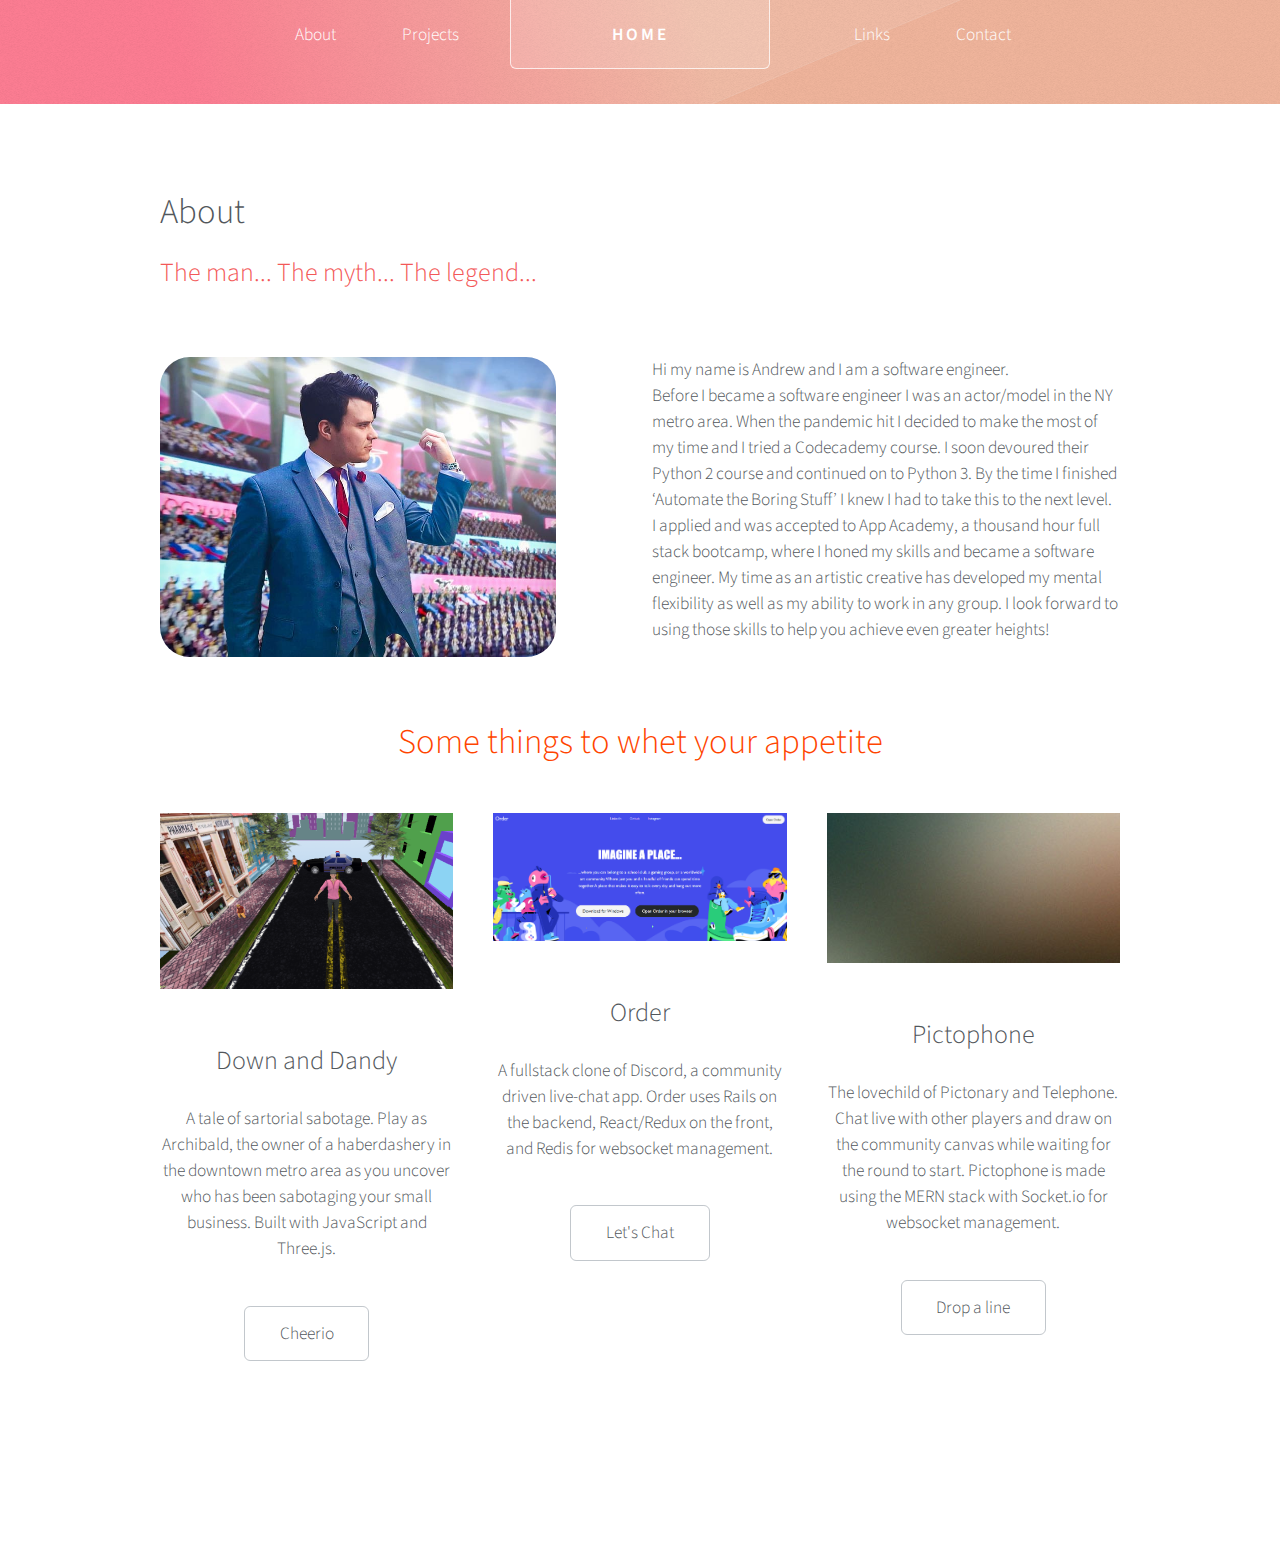
==== commit aebd1206: "styling;" ====
--- a/about.html
+++ b/about.html
@@ -26,7 +26,7 @@
 							<ul>
 
 								<li><a href="about.html">About</a></li>
-								<li><a href="left-sidebar.html">Projects</a></li>
+								<li><a href="projects.html">Projects</a></li>
 								<li class="break">
 									<a>Links</a>
 									<ul>
--- a/assets/css/main.css
+++ b/assets/css/main.css
@@ -2169,9 +2169,12 @@
 	}
 
 	#whet {
-		margin-top: 100px;
-		margin-bottom: 100px;
 		color: orangered;
+		align-self: center;
+		display: flex;
+		width: 100%;
+		justify-content: center;
+		margin-bottom: 5%;
 	}
 
 	#footer-wrapper {
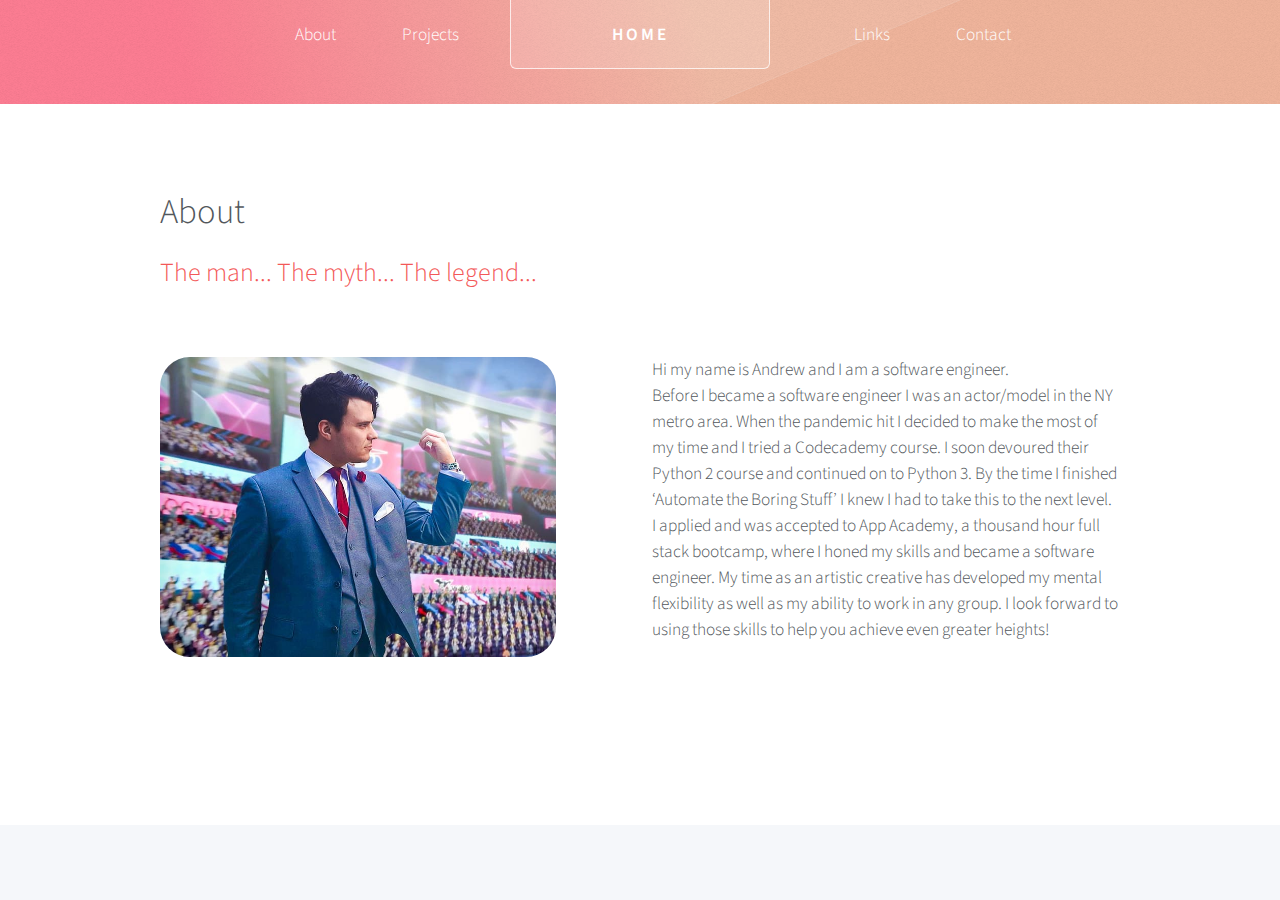
==== commit 829ab93e: "styling" ====
--- a/about.html
+++ b/about.html
@@ -36,7 +36,7 @@
 										<li><a href="https://www.instagram.com/brooklyn_dandy/?hl=en">Instagram</a></li>
 									</ul>
 								</li>
-								<li ><a href="right-sidebar.html">Contact</a></li>
+								<li ><a href="contact.html">Contact</a></li>
 							</ul>
 						</nav>
 
@@ -65,49 +65,7 @@
 								</div>
 							</article>
 							
-							<h2 id='whet'>Some things to whet your appetite</h2>
-							<div class="row features">
-							<section class="col-4 col-12-narrower feature">
-								<div class="image-wrapper first">
-									<a href="https://alvitovitch.github.io/Down-and-Dandy/" class="image featured"><img src="images/DownAndDandy.png" alt="" /></a>
-								</div>
-								<header>
-									<h3>Down and Dandy</h3>
-								</header>
-								<p>A tale of sartorial sabotage. Play as Archibald, the owner of a haberdashery in the downtown metro area 
-									as you uncover who has been sabotaging your small business. Built with JavaScript and Three.js.
-								</p>
-								<ul class="actions">
-									<li><a href="https://alvitovitch.github.io/Down-and-Dandy/" class="button">Cheerio</a></li>
-								</ul>
-							</section>
-							<section class="col-4 col-12-narrower feature">
-								<div class="image-wrapper">
-									<a href="https://app-order-vitovitch.herokuapp.com/" class="image featured"><img src="images/OrderScreenShot.png" alt="" /></a>
-								</div>
-								<header>
-									<h3>Order</h3>
-								</header>
-								<p>A fullstack clone of Discord, a community driven live-chat app. Order uses Rails on the backend, React/Redux on the front, and Redis for websocket management.</p>
-								<ul class="actions">
-									<li><a href="https://app-order-vitovitch.herokuapp.com/" class="button">Let's Chat</a></li>
-								</ul>
-							</section>
-							<section class="col-4 col-12-narrower feature">
-								<div class="image-wrapper">
-									<a href="https://pictophone.herokuapp.com/" class="image featured"><img src="images/pic05.jpg" alt="" /></a>
-								</div>
-								<header>
-									<h3>Pictophone</h3>
-								</header>
-								<p>The lovechild of Pictonary and Telephone. Chat live with other players and draw on the community canvas while waiting for the round to start.
-									Pictophone is made using the MERN stack with Socket.io for websocket management. 
-								</p>
-								<ul class="actions">
-									<li><a href="https://pictophone.herokuapp.com/" class="button">Drop a line</a></li>
-								</ul>
-							</section>
-						</div>
+
 					</div>
 				</div>
 
--- a/assets/css/main.css
+++ b/assets/css/main.css
@@ -1756,6 +1756,12 @@
 		display: inline-block;
 		outline: 0;
 		border: 0;
+	}
+
+	.projectPic{
+		border-radius: 15px;
+		box-shadow: 2px 2px 3px 2px #ffae00b1;
+		border: rgba(0, 0, 0, 0.415) solid 1px;
 	}
 
 		.image img {
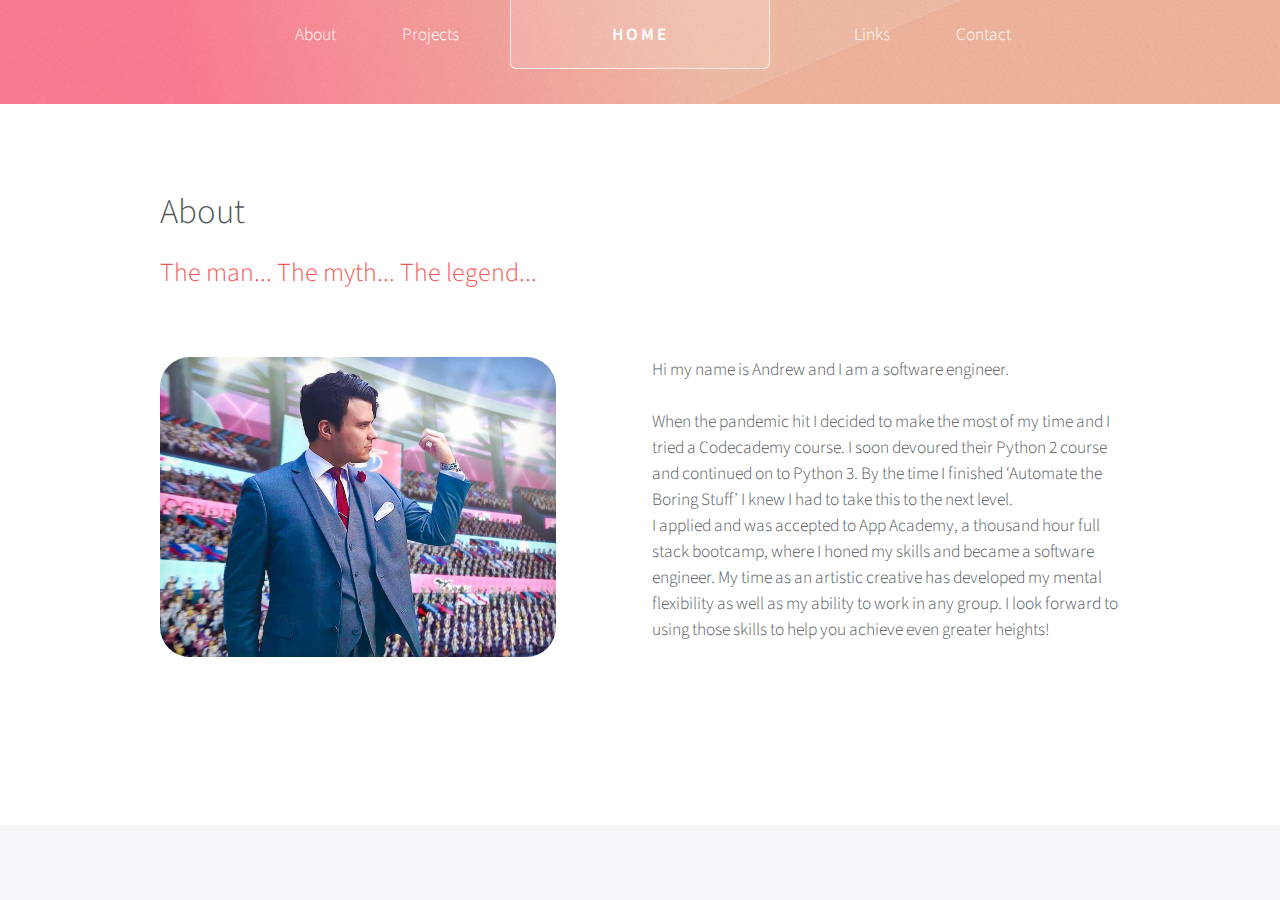
==== commit a812ab39: "format changes via Cheron" ====
--- a/about.html
+++ b/about.html
@@ -55,7 +55,8 @@
 								</header>
 								<div id='pokeAbout'>
 									<img id='poke' src="images/189074681_493496372075279_3464237611437513443_n.jpg" alt=""/>
-									<p>Hi my name is Andrew and I am a software engineer. <br/> Before I became a software engineer I was an actor/model in the NY metro area.
+									<p>Hi my name is Andrew and I am a software engineer. <br/> 
+										<br/>
 										 When the pandemic hit I decided to make the most of my time and I tried a Codecademy course. 
 										 I soon devoured their Python 2 course and continued on to Python 3. 
 										 By the time I finished ‘Automate the Boring Stuff’ I knew I had to take this to the next level.
--- a/assets/css/main.css
+++ b/assets/css/main.css
@@ -1762,6 +1762,7 @@
 		border-radius: 15px;
 		box-shadow: 2px 2px 3px 2px #ffae00b1;
 		border: rgba(0, 0, 0, 0.415) solid 1px;
+		height: 2rem;
 	}
 
 		.image img {
@@ -3171,5 +3172,8 @@
 	#bkgVid {
 		position: absolute;
     	top: 0;
+		left: 0;
 		width: 100vw;
+		height: 100vh;
+		object-fit: fill;
 	}